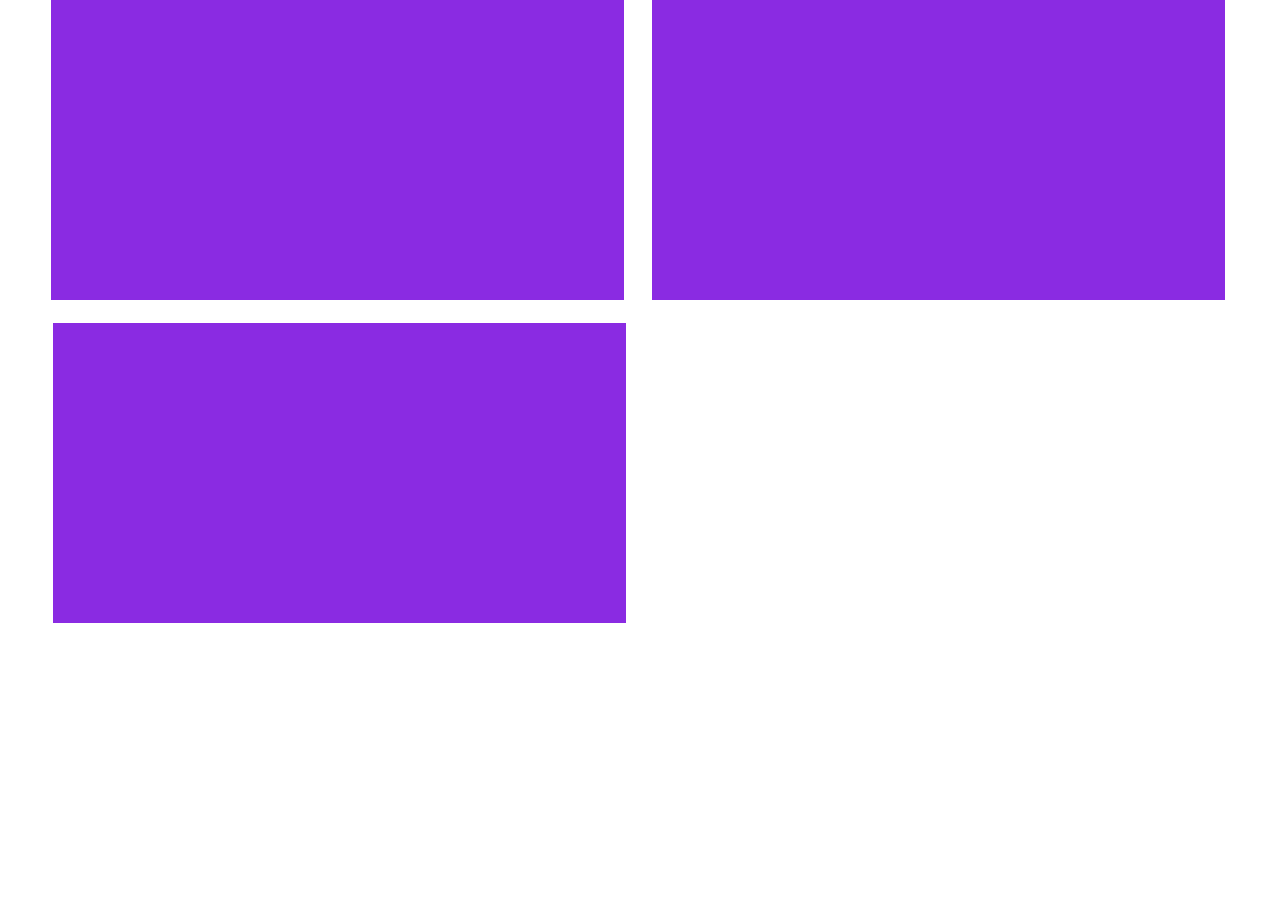
==== packages.html @ 4e7677a4 "try to fix onw" ====
<!DOCTYPE html>
<html lang="en">
<head>
    <meta charset="UTF-8">
    <meta name="viewport" content="width=device-width, initial-scale=1.0">
    <title>Document</title>
    <style>

        body{
            max-width: 1178px;
            margin: 0 auto;
        }
        body > div > div{
            height: 300px;
            width: 573px;
            background-color: blueviolet;
        }
        body > div {
            display: grid;
            grid-template-columns: repeat(2,1fr);
            gap: 23px;
/*             align-items: center;
            flex-wrap: wrap; */

        }
/*         body > div :nth-child(1){
            grid-column: span(1);
        }
        body > div :nth-child(2){
            grid-column: span(1);
        } */
        body > div :nth-child(3){
            grid-column: span(1);
            justify-self: center;
        }
        
    </style>
</head>
<body>
    <div>
        <div></div>
        <div></div>
        <div></div>
    </div>
</body>
</html>
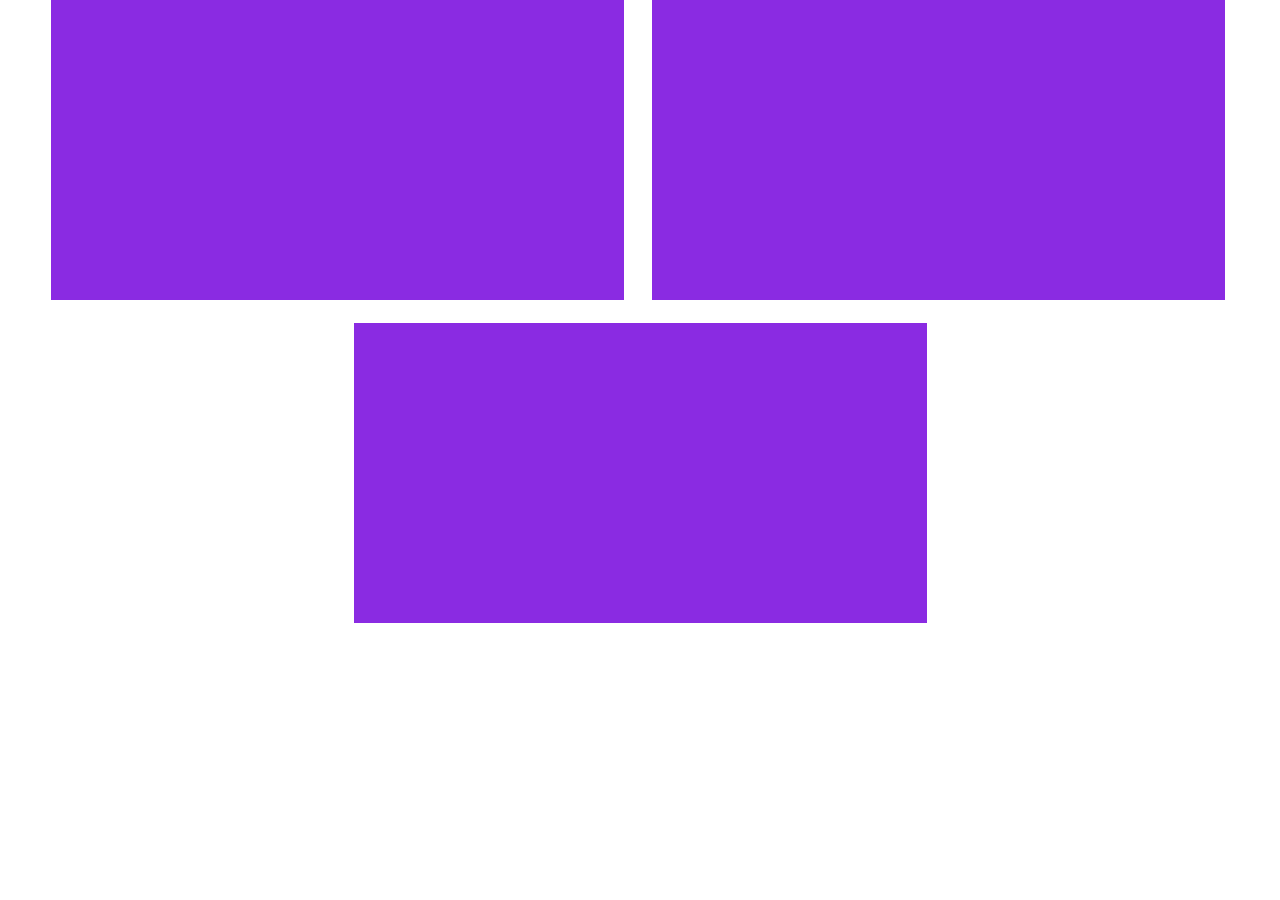
==== commit 8153bf2a: "try to fix two" ====
--- a/packages.html
+++ b/packages.html
@@ -30,8 +30,10 @@
             grid-column: span(1);
         } */
         body > div :nth-child(3){
-            grid-column: span(1);
+            grid-column: 1/-1;
             justify-self: center;
+            /* width: 60%; */
+            
         }
         
     </style>
